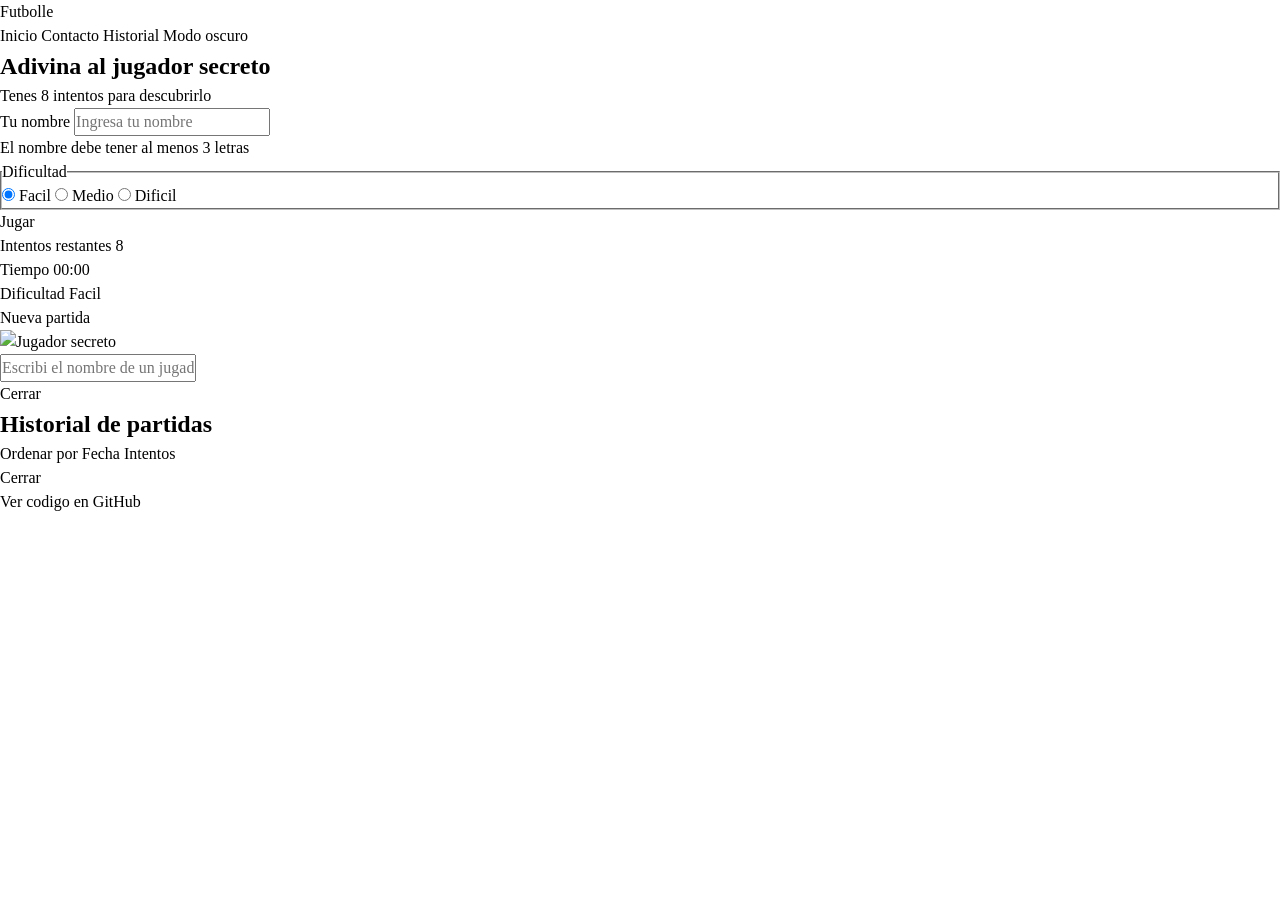
==== index.html @ 1600b3ef "Estructura HTML base, reset de estilos y configuracion inicial" ====
<!DOCTYPE html>
<html lang="es">
<head>
    <meta charset="UTF-8">
    <meta name="viewport" content="width=device-width, initial-scale=1.0">
    <title>Futbolle - Adivina al jugador</title>
    <link rel="stylesheet" href="Css/Reset.css">
    <link rel="stylesheet" href="Css/Estilos.css">
</head>
<body>
    <header id="EncabezadoPrincipal">
        <a class="EnlaceLogo" href="index.html">Futbolle</a>
        <nav id="NavegacionPrincipal">
            <a class="EnlaceNavegacion" href="index.html">Inicio</a>
            <a class="EnlaceNavegacion" href="contacto.html">Contacto</a>
            <button id="BotonHistorial" class="BotonIcono" type="button">Historial</button>
            <button id="BotonAlternarTema" class="BotonIcono" type="button">Modo oscuro</button>
        </nav>
    </header>
    <main id="ContenidoPrincipal">
        <section id="PantallaInicio" class="SeccionPantalla">
            <h1 class="TituloPantalla">Adivina al jugador secreto</h1>
            <p class="SubtituloPantalla">Tenes 8 intentos para descubrirlo</p>
            <form id="FormularioInicio" novalidate>
                <label class="EtiquetaCampo" for="InputNombreJugador">Tu nombre</label>
                <input class="InputTexto" id="InputNombreJugador" type="text" autocomplete="off" placeholder="Ingresa tu nombre">
                <p class="ErrorCampo oculto" id="ErrorNombreJugador">El nombre debe tener al menos 3 letras</p>
                <fieldset id="GrupoDificultad">
                    <legend class="EtiquetaCampo">Dificultad</legend>
                    <label class="EtiquetaRadio">
                        <input checked="checked" name="Dificultad" type="radio" value="facil">
                        Facil
                    </label>
                    <label class="EtiquetaRadio">
                        <input name="Dificultad" type="radio" value="medio">
                        Medio
                    </label>
                    <label class="EtiquetaRadio">
                        <input name="Dificultad" type="radio" value="dificil">
                        Dificil
                    </label>
                </fieldset>
                <button class="BotonPrimario" id="BotonIniciar" type="submit">Jugar</button>
            </form>
        </section>
        <section class="SeccionPantalla oculto" id="PantallaJuego">
            <div id="BarraEstadoJuego">
                <div class="ItemEstado">
                    <span class="EtiquetaEstado">Intentos restantes</span>
                    <span id="ValorIntentosRestantes">8</span>
                </div>
                <div class="ItemEstado">
                    <span class="EtiquetaEstado">Tiempo</span>
                    <span id="ValorTemporizador">00:00</span>
                </div>
                <div class="ItemEstado">
                    <span class="EtiquetaEstado">Dificultad</span>
                    <span id="ValorDificultad">Facil</span>
                </div>
                <button class="BotonSecundario" id="BotonReiniciar" type="button">Nueva partida</button>
            </div>
            <div id="ContenedorFotoSecreta" class="oculto">
                <img alt="Jugador secreto" id="FotoSecreta" src="">
            </div>
            <div id="ListaPistasReveladas"></div>
            <div id="ContenedorBusqueda">
                <input autocomplete="off" class="InputTexto" id="InputIntento" placeholder="Escribi el nombre de un jugador..." type="text">
                <ul class="oculto" id="ListaSugerencias"></ul>
            </div>
            <div id="TableroIntentos"></div>
        </section>
    </main>
    <div class="CapaModal oculto" id="CapaModal">
        <div class="CajaModal" id="CajaModal">
            <h2 id="TituloModal"></h2>
            <p id="MensajeModal"></p>
            <div id="BotonesModal">
                <button class="BotonPrimario" id="BotonCerrarModal" type="button">Cerrar</button>
            </div>
        </div>
    </div>
    <div class="CapaModal oculto" id="CapaModalHistorial">
        <div class="CajaModal CajaModalHistorial" id="CajaModalHistorial">
            <h2>Historial de partidas</h2>
            <div id="ControlesOrdenHistorial">
                <span class="EtiquetaEstado">Ordenar por</span>
                <button class="BotonSecundario" data-sort="fecha" id="BotonOrdenarPorFecha" type="button">Fecha</button>
                <button class="BotonSecundario" data-sort="intentos" id="BotonOrdenarPorIntentos" type="button">Intentos</button>
            </div>
            <div id="ListaHistorial"></div>
            <button class="BotonPrimario" id="BotonCerrarHistorial" type="button">Cerrar</button>
        </div>
    </div>
    <footer id="PiePaginaPrincipal">
        <a href="https://github.com/JuanBocadi/futbolle-daw-2026" id="EnlaceGithub" rel="noopener noreferrer" target="_blank">Ver codigo en GitHub</a>
    </footer>
    <audio id="SonidoAcierto" preload="auto" src="Sonidos/Acierto.mp3"></audio>
    <audio id="SonidoVictoria" preload="auto" src="Sonidos/Victoria.mp3"></audio>
    <audio id="SonidoDerrota" preload="auto" src="Sonidos/Derrota.mp3"></audio>
    <script src="Js/Api.js"></script>
    <script src="Js/Almacenamiento.js"></script>
    <script src="Js/Sonido.js"></script>
    <script src="Js/Modal.js"></script>
    <script src="Js/Interfaz.js"></script>
    <script src="Js/Autocompletado.js"></script>
    <script src="Js/NucleoJuego.js"></script>
    <script src="Js/Inicio.js"></script>
</body>
</html>
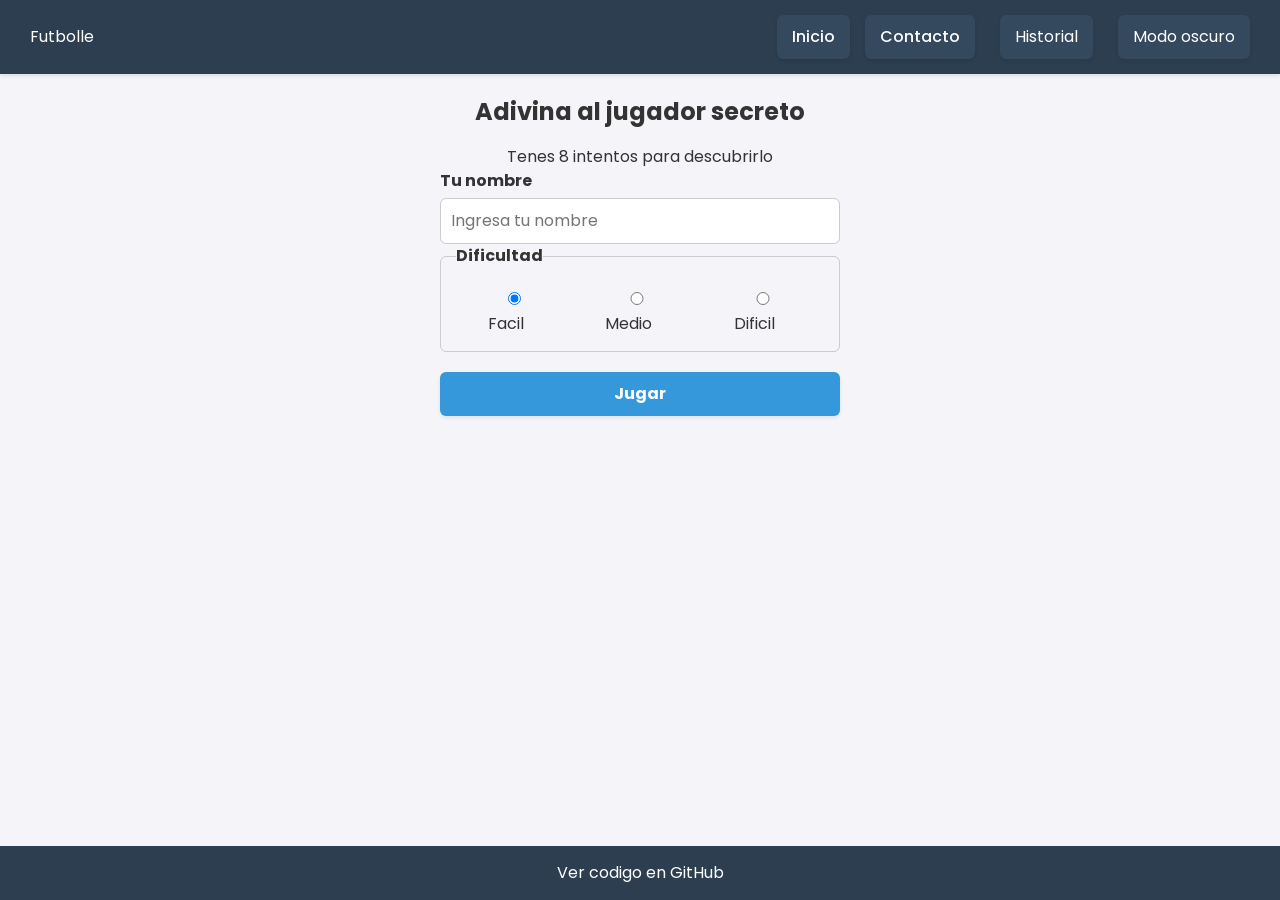
==== commit 514f061b: "Solucion al cargar imagen y manejo de errores" ====
--- a/index.html
+++ b/index.html
@@ -60,7 +60,7 @@
                 <button class="BotonSecundario" id="BotonReiniciar" type="button">Nueva partida</button>
             </div>
             <div id="ContenedorFotoSecreta" class="oculto">
-                <img alt="Jugador secreto" id="FotoSecreta" src="">
+                <img alt="Jugador secreto" id="FotoSecreta" referrerpolicy="no-referrer" src="">
             </div>
             <div id="ListaPistasReveladas"></div>
             <div id="ContenedorBusqueda">
--- a/Css/Estilos.css
+++ b/Css/Estilos.css
@@ -0,0 +1,466 @@
+@import url('https://fonts.googleapis.com/css2?family=Poppins:wght@400;500;600;700&display=swap');
+/* Selectores de Elementos */
+body {
+    display: flex;
+    flex-direction: column;
+    min-height: 100vh;
+    background-color: #f4f4f9;
+    color: #333333;
+    font-family: 'Poppins', Arial, sans-serif;
+}
+main {
+    display: flex;
+    flex-direction: column;
+    flex-grow: 1;
+    padding: 20px;
+}
+header {
+    display: flex;
+    justify-content: space-between;
+    align-items: center;
+    padding: 15px 30px;
+    background-color: #2c3e50;
+    color: #ffffff;
+    box-shadow: 0 2px 4px rgba(0, 0, 0, 0.1);
+}
+footer {
+    display: flex;
+    justify-content: center;
+    padding: 15px;
+    background-color: #2c3e50;
+    color: #ffffff;
+}
+h1 {
+    margin-bottom: 15px;
+    text-align: center;
+}
+h2 {
+    margin-bottom: 15px;
+    text-align: center;
+}
+input {
+    width: 100%;
+    padding: 10px;
+    background-color: #ffffff;
+    color: #333333;
+    border: 1px solid #cccccc;
+    border-radius: 6px;
+    transition: border-color 0.2s ease, box-shadow 0.2s ease;
+}
+input:focus {
+    outline: none;
+    border-color: #3498db;
+    box-shadow: 0 0 0 3px rgba(52, 152, 219, 0.15);
+}
+textarea {
+    width: 100%;
+    padding: 10px;
+    background-color: #ffffff;
+    color: #333333;
+    border: 1px solid #cccccc;
+    border-radius: 6px;
+}
+textarea:focus {
+    outline: none;
+    border-color: #3498db;
+    box-shadow: 0 0 0 3px rgba(52, 152, 219, 0.15);
+}
+button {
+    padding: 10px 15px;
+    border: none;
+    border-radius: 6px;
+    cursor: pointer;
+    font-family: 'Poppins', sans-serif;
+    box-shadow: 0 2px 4px rgba(0, 0, 0, 0.08);
+    transition: transform 0.15s ease, background-color 0.2s ease, box-shadow 0.2s ease;
+}
+button:hover {
+    transform: translateY(-1px);
+    box-shadow: 0 4px 8px rgba(0, 0, 0, 0.12);
+}
+button:active {
+    transform: translateY(0);
+}
+img {
+    max-width: 200px;
+    margin-bottom: 20px;
+    border-radius: 8px;
+}
+fieldset {
+    display: flex;
+    justify-content: space-around;
+    width: 100%;
+    margin-bottom: 20px;
+    padding: 15px;
+    border: 1px solid #cccccc;
+    border-radius: 6px;
+}
+/* Selectores de Clase */
+.oculto {
+    display: none !important;
+}
+.SeccionPantalla {
+    display: flex;
+    flex-direction: column;
+    align-items: center;
+    width: 100%;
+    max-width: 800px;
+    margin: 0 auto;
+}
+.BotonPrimario {
+    background-color: #3498db;
+    color: #ffffff;
+    font-weight: bold;
+}
+.BotonPrimario:hover {
+    background-color: #2980b9;
+}
+.BotonSecundario {
+    background-color: #95a5a6;
+    color: #ffffff;
+}
+.BotonSecundario:hover {
+    background-color: #7f8c8d;
+}
+.BotonIcono {
+    margin-left: 10px;
+    background-color: #34495e;
+    color: #ffffff;
+}
+.BotonIcono:hover {
+    background-color: #2c3e50;
+}
+.EtiquetaCampo {
+    margin-bottom: 5px;
+    font-weight: bold;
+}
+.ErrorCampo {
+    margin-top: 5px;
+    margin-bottom: 15px;
+    color: #e74c3c;
+    font-size: 0.9rem;
+}
+.PistaRevelada {
+    padding: 8px 14px;
+    background-color: #34495e;
+    color: #ffffff;
+    border-radius: 6px;
+    font-weight: 500;
+}
+.FilaIntento {
+    display: flex;
+    flex-direction: column;
+    gap: 10px;
+    width: 100%;
+    margin-bottom: 10px;
+    padding: 12px;
+    background-color: #ffffff;
+    border-radius: 6px;
+    box-shadow: 0 3px 6px rgba(0, 0, 0, 0.06);
+    animation: deslizamientoSuave 0.35s ease-out forwards;
+}
+.EncabezadoIntento {
+    display: flex;
+    align-items: center;
+    gap: 10px;
+}
+.NumeroIntento {
+    display: flex;
+    flex: 0 0 24px;
+    align-items: center;
+    justify-content: center;
+    height: 24px;
+    color: #ffffff;
+    background-color: #7f8c8d;
+    border-radius: 50%;
+    font-weight: bold;
+}
+.NombreIntento {
+    display: flex;
+    flex: 1 1 auto;
+    align-items: center;
+    padding: 6px 12px;
+    color: #ffffff;
+    background-color: #2c3e50;
+    border-radius: 4px;
+    font-weight: bold;
+}
+.FilaCeldas {
+    display: flex;
+    gap: 10px;
+    width: 100%;
+}
+.CeldaFeedback {
+    display: flex;
+    flex: 1 1 0;
+    flex-direction: column;
+    align-items: center;
+    justify-content: center;
+    min-width: 0;
+    padding: 6px 12px;
+    color: #ffffff;
+    border-radius: 4px;
+    font-weight: 500;
+}
+.CeldaCoincidencia {
+    background-color: #2ecc71;
+}
+.CeldaSinCoincidencia {
+    background-color: #e74c3c;
+}
+.CeldaMayor {
+    background-color: #e74c3c;
+}
+.CeldaMenor {
+    background-color: #e74c3c;
+}
+.CapaModal {
+    position: fixed;
+    top: 0;
+    left: 0;
+    display: flex;
+    align-items: center;
+    justify-content: center;
+    width: 100%;
+    height: 100%;
+    background-color: rgba(0, 0, 0, 0.6);
+    backdrop-filter: blur(4px);
+    z-index: 100;
+}
+.CajaModal {
+    display: flex;
+    flex-direction: column;
+    width: 90%;
+    max-width: 500px;
+    padding: 25px;
+    background-color: #ffffff;
+    border-radius: 10px;
+    box-shadow: 0 10px 25px rgba(0, 0, 0, 0.2);
+}
+.FilaHistorial {
+    display: flex;
+    justify-content: space-between;
+    padding: 12px;
+    background-color: #f9f9f9;
+    border-radius: 6px;
+}
+.HistorialVictoria {
+    color: #2ecc71;
+    font-weight: bold;
+}
+.HistorialDerrota {
+    color: #e74c3c;
+    font-weight: bold;
+}
+.ItemSugerencia {
+    padding: 10px 15px;
+    cursor: pointer;
+    transition: background-color 0.15s ease;
+}
+.TemaOscuro {
+    background-color: #121212;
+    color: #f0f0f0;
+}
+.EnlaceNavegacion {
+    padding: 10px 15px;
+    background-color: #34495e;
+    color: #ffffff;
+    border-radius: 6px;
+    text-decoration: none;
+    font-weight: 500;
+    box-shadow: 0 2px 4px rgba(0, 0, 0, 0.1);
+    transition: background-color 0.2s ease, transform 0.15s ease;
+}
+.EnlaceNavegacion:hover {
+    background-color: #2c3e50;
+    transform: translateY(-1px);
+}
+/* Selectores de ID */
+#FormularioInicio {
+    display: flex;
+    flex-direction: column;
+    width: 100%;
+    max-width: 400px;
+}
+#FormularioContacto {
+    display: flex;
+    flex-direction: column;
+    width: 100%;
+    max-width: 500px;
+}
+#BarraEstadoJuego {
+    display: flex;
+    justify-content: space-around;
+    align-items: center;
+    width: 100%;
+    margin-bottom: 20px;
+    padding: 15px;
+    background-color: #ecf0f1;
+    border-radius: 6px;
+    box-shadow: inset 0 1px 3px rgba(0, 0, 0, 0.04);
+}
+#ContenedorBusqueda {
+    position: relative;
+    display: flex;
+    flex-direction: column;
+    width: 100%;
+    max-width: 600px;
+    margin-bottom: 20px;
+}
+#ListaPistasReveladas {
+    display: flex;
+    flex-wrap: wrap;
+    justify-content: center;
+    gap: 10px;
+    width: 100%;
+    max-width: 600px;
+    margin-bottom: 20px;
+}
+#ListaSugerencias {
+    position: absolute;
+    top: 100%;
+    display: flex;
+    flex-direction: column;
+    width: 100%;
+    background-color: #ffffff;
+    border: 1px solid #cccccc;
+    border-radius: 6px;
+    box-shadow: 0 4px 10px rgba(0, 0, 0, 0.1);
+    z-index: 10;
+    overflow: hidden;
+}
+#TableroIntentos {
+    display: flex;
+    flex-direction: column;
+    width: 100%;
+    max-width: 800px;
+}
+#ControlesOrdenHistorial {
+    display: flex;
+    justify-content: center;
+    gap: 10px;
+    margin-bottom: 15px;
+}
+#ListaHistorial {
+    display: flex;
+    flex-direction: column;
+    gap: 10px;
+    max-height: 300px;
+    overflow-y: auto;
+    margin-bottom: 15px;
+}
+#NavegacionPrincipal {
+    display: flex;
+    align-items: center;
+    gap: 15px;
+}
+/* Selectores Compuestos */
+.TemaOscuro header {
+    background-color: #1e1e1e;
+    box-shadow: 0 2px 4px rgba(0, 0, 0, 0.4);
+}
+.TemaOscuro footer {
+    background-color: #1e1e1e;
+}
+.TemaOscuro input {
+    background-color: #2a2a2a;
+    color: #ffffff;
+    border-color: #444444;
+}
+.TemaOscuro textarea {
+    background-color: #2a2a2a;
+    color: #ffffff;
+    border-color: #444444;
+}
+.TemaOscuro .CajaModal {
+    background-color: #1e1e1e;
+    color: #ffffff;
+    box-shadow: 0 10px 25px rgba(0, 0, 0, 0.5);
+}
+.TemaOscuro .FilaIntento {
+    background-color: #1e1e1e;
+    color: #ffffff;
+    box-shadow: 0 3px 6px rgba(0, 0, 0, 0.3);
+}
+.TemaOscuro .FilaHistorial {
+    background-color: #1a1a1a;
+}
+.TemaOscuro .PistaRevelada {
+    background-color: #2a2a2a;
+}
+.TemaOscuro .NombreIntento {
+    background-color: #121212;
+}
+.TemaOscuro #BarraEstadoJuego {
+    background-color: #1e1e1e;
+}
+.TemaOscuro #ListaSugerencias {
+    background-color: #2a2a2a;
+    border-color: #444444;
+}
+.ItemSugerencia:hover {
+    background-color: #f0f0f0;
+}
+.TemaOscuro .ItemSugerencia:hover {
+    background-color: #333333;
+}
+/* Animaciones */
+@keyframes deslizamientoSuave {
+    0% {
+        opacity: 0;
+        transform: translateY(-12px);
+    }
+    100% {
+        opacity: 1;
+        transform: translateY(0);
+    }
+}
+/* Animación y retraso escalonado para las celdas de la fila */
+.FilaIntento .CeldaFeedback {
+    opacity: 0;
+    transform: scale(0.8);
+    animation: aparecerCelda 0.3s ease-out forwards;
+}
+.FilaIntento .CeldaFeedback:nth-child(1) { animation-delay: 0.15s; }
+.FilaIntento .CeldaFeedback:nth-child(2) { animation-delay: 0.3s; }
+.FilaIntento .CeldaFeedback:nth-child(3) { animation-delay: 0.45s; }
+.FilaIntento .CeldaFeedback:nth-child(4) { animation-delay: 0.6s; }
+.FilaIntento .CeldaFeedback:nth-child(5) { animation-delay: 0.75s; }
+@keyframes aparecerCelda {
+    0% {
+        opacity: 0;
+        transform: scale(0.8) translateY(10px);
+    }
+    100% {
+        opacity: 1;
+        transform: scale(1) translateY(0);
+    }
+}
+/* Estilo para la sugerencia resaltada con el teclado */
+.ItemSugerencia.SugerenciaActiva {
+    background-color: #3498db;
+    color: #ffffff;
+}
+.TemaOscuro .ItemSugerencia.SugerenciaActiva {
+    background-color: #2980b9;
+    color: #ffffff;
+}
+/* Media Queries al final */
+@media screen and (max-width: 600px) {
+    header {
+        flex-direction: column;
+        gap: 10px;
+    }
+    #BarraEstadoJuego {
+        flex-direction: column;
+        gap: 10px;
+    }
+    .FilaCeldas {
+        flex-direction: column;
+        gap: 5px;
+    }
+    .CeldaFeedback {
+        flex: 0 0 auto;
+        width: 100%;
+    }
+}
